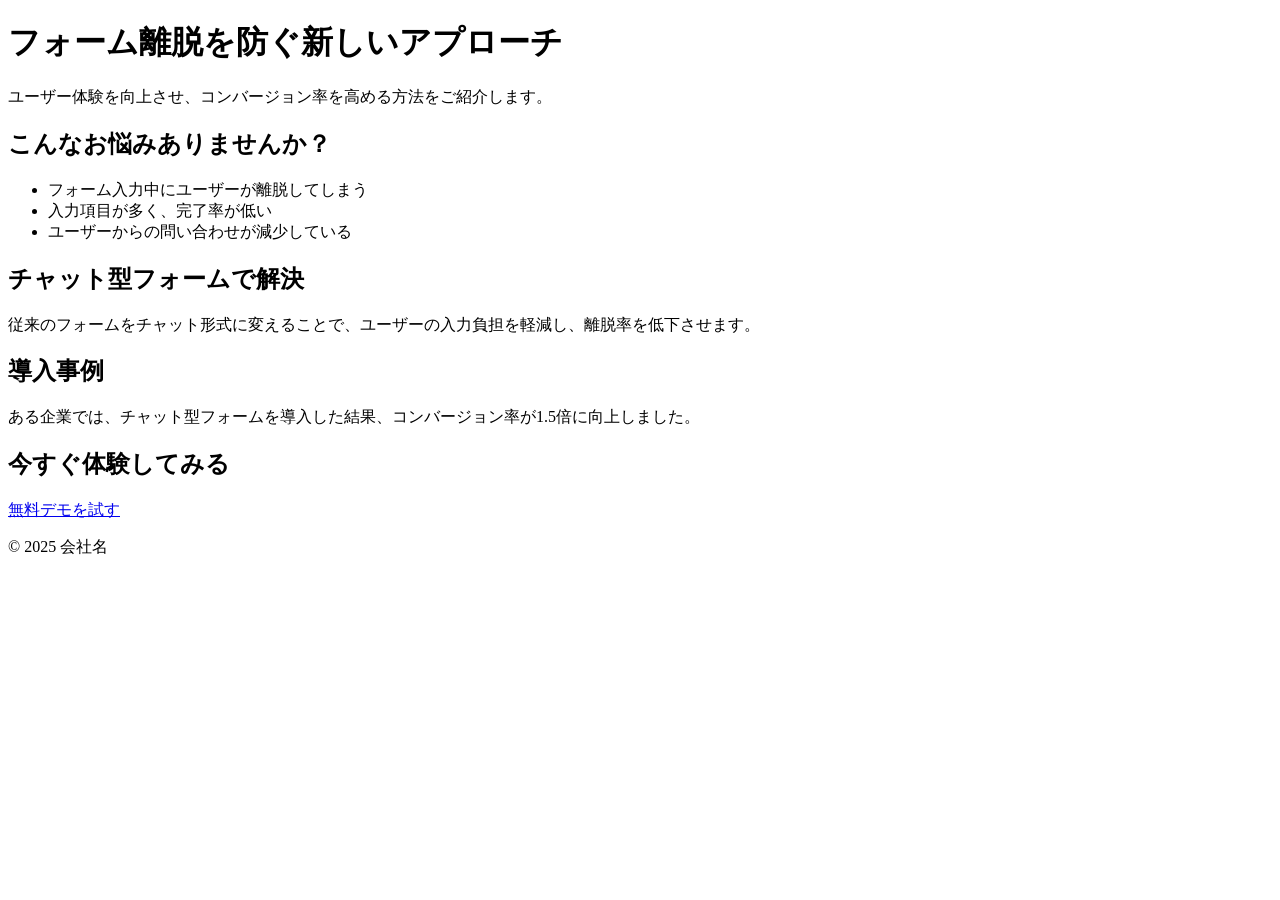
==== index.html @ adb3e5f3 "fix: GTMタグ（GTM-NZ7NN2QD）を追加しBOTCHAN読み込み安定化" ====
<!DOCTYPE html>
<html lang="ja">
<head>
  <meta charset="UTF-8" />
  <meta name="viewport" content="width=device-width, initial-scale=1.0" />
  <title>記事型LPテンプレート</title>
  <link rel="stylesheet" href="style.css" />

  <!-- ✅ Google Tag Manager（head） -->
  <script>
    (function(w,d,s,l,i){w[l]=w[l]||[];w[l].push({'gtm.start':
    new Date().getTime(),event:'gtm.js'});var f=d.getElementsByTagName(s)[0],
    j=d.createElement(s),dl=l!='dataLayer'?'&l='+l:'';j.async=true;
    j.src='https://www.googletagmanager.com/gtm.js?id='+i+dl;
    f.parentNode.insertBefore(j,f);
    })(window,document,'script','dataLayer','GTM-NZ7NN2QD');
  </script>
  <!-- End Google Tag Manager -->
</head>
<body>

  <!-- ✅ Google Tag Manager（noscript） -->
  <noscript>
    <iframe src="https://www.googletagmanager.com/ns.html?id=GTM-NZ7NN2QD"
    height="0" width="0" style="display:none;visibility:hidden"></iframe>
  </noscript>
  <!-- End Google Tag Manager -->

  <!-- ファーストビュー -->
  <header>
    <h1>フォーム離脱を防ぐ新しいアプローチ</h1>
    <p>ユーザー体験を向上させ、コンバージョン率を高める方法をご紹介します。</p>
  </header>

  <!-- 問題提起 -->
  <section id="problem">
    <h2>こんなお悩みありませんか？</h2>
    <ul>
      <li>フォーム入力中にユーザーが離脱してしまう</li>
      <li>入力項目が多く、完了率が低い</li>
      <li>ユーザーからの問い合わせが減少している</li>
    </ul>
  </section>

  <!-- 解決策の提示 -->
  <section id="solution">
    <h2>チャット型フォームで解決</h2>
    <p>従来のフォームをチャット形式に変えることで、ユーザーの入力負担を軽減し、離脱率を低下させます。</p>
  </section>

  <!-- 導入事例や実績 -->
  <section id="case-study">
    <h2>導入事例</h2>
    <p>ある企業では、チャット型フォームを導入した結果、コンバージョン率が1.5倍に向上しました。</p>
  </section>

  <!-- CTA -->
  <section id="cta">
    <h2>今すぐ体験してみる</h2>
    <a href="#" class="cta-button" id="cta-button">無料デモを試す</a>
  </section>

  <footer>
    <p>&copy; 2025 会社名</p>
  </footer>

  <!-- ✅ BOTCHAN起動処理（efoInit） -->
  <script>
    function waitForEfoInit(callback, interval = 500, timeout = 15000) {
      const start = Date.now();
      const timer = setInterval(() => {
        if (typeof efoInit === "function") {
          clearInterval(timer);
          callback();
        } else if (Date.now() - start > timeout) {
          clearInterval(timer);
          console.error("❌ efoInit が読み込まれませんでした");
        }
      }, interval);
    }

    document.addEventListener("DOMContentLoaded", function () {
      setTimeout(function () {
        waitForEfoInit(function () {
          console.log("✅ BOTCHAN init 実行（efoInit）");

          efoInit("686b94425bab4156450213d9", {
            autoStart: false,
            onReady: function (efoApp) {
              const ctaButton = document.getElementById("cta-button");
              if (ctaButton) {
                ctaButton.addEventListener("click", function (e) {
                  e.preventDefault();
                  efoApp.open();
                });
              } else {
                console.warn("❗CTAボタンが見つかりません");
              }
            }
          });
        });
      }, 5000); // ← 初期実行を5秒遅らせます
    });
  </script>

</body>
</html>
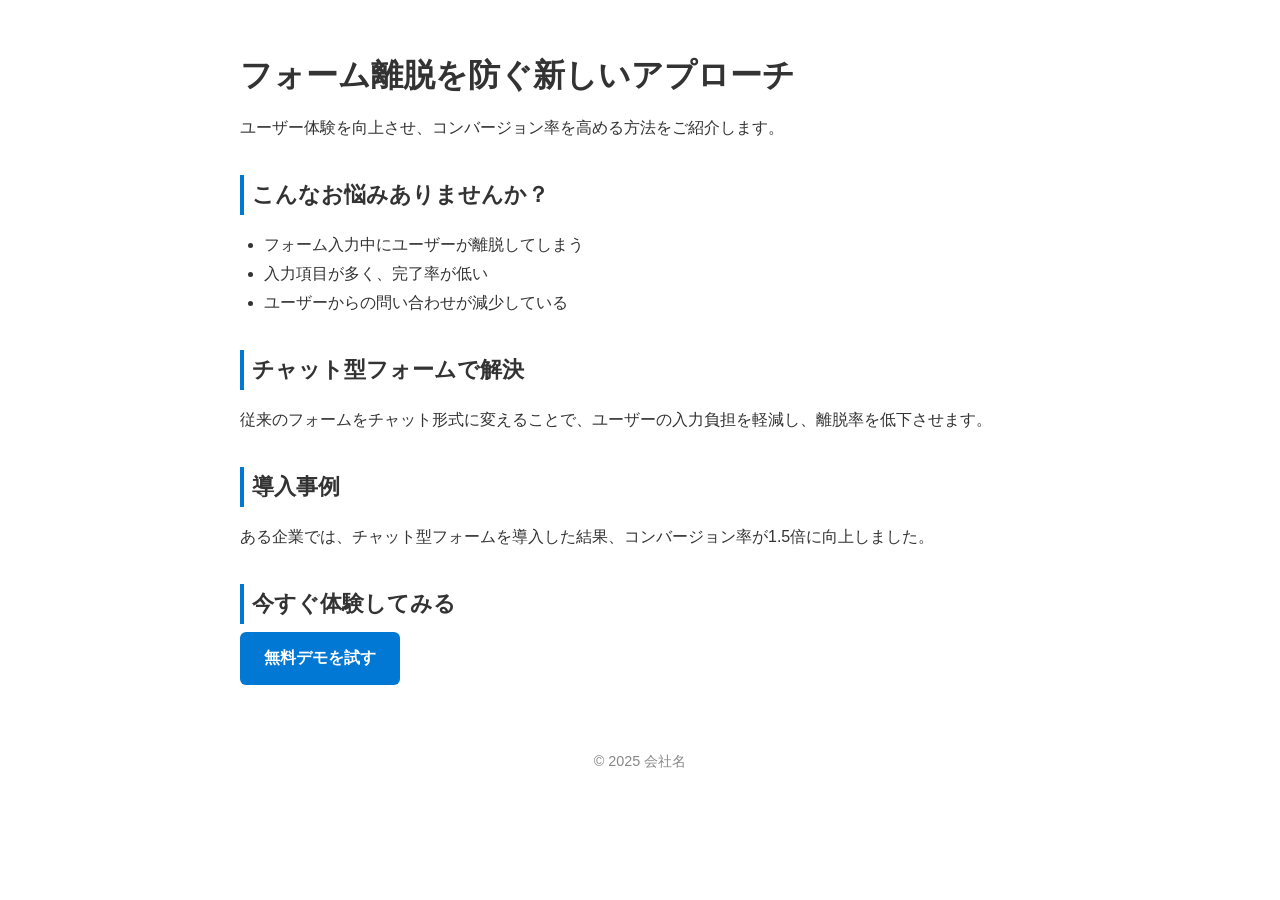
==== commit 76634a1c: "BOTCHANスクリプト追加 & CTA連動実装" ====
--- a/index.html
+++ b/index.html
@@ -57,51 +57,17 @@
   <!-- CTA -->
   <section id="cta">
     <h2>今すぐ体験してみる</h2>
-    <a href="#" class="cta-button" id="cta-button">無料デモを試す</a>
+    <a href="#" class="botchan_open">無料デモを試す</a>
   </section>
 
   <footer>
     <p>&copy; 2025 会社名</p>
   </footer>
 
-  <!-- ✅ BOTCHAN起動処理（efoInit） -->
-  <script>
-    function waitForEfoInit(callback, interval = 500, timeout = 15000) {
-      const start = Date.now();
-      const timer = setInterval(() => {
-        if (typeof efoInit === "function") {
-          clearInterval(timer);
-          callback();
-        } else if (Date.now() - start > timeout) {
-          clearInterval(timer);
-          console.error("❌ efoInit が読み込まれませんでした");
-        }
-      }, interval);
-    }
-
-    document.addEventListener("DOMContentLoaded", function () {
-      setTimeout(function () {
-        waitForEfoInit(function () {
-          console.log("✅ BOTCHAN init 実行（efoInit）");
-
-          efoInit("686b94425bab4156450213d9", {
-            autoStart: false,
-            onReady: function (efoApp) {
-              const ctaButton = document.getElementById("cta-button");
-              if (ctaButton) {
-                ctaButton.addEventListener("click", function (e) {
-                  e.preventDefault();
-                  efoApp.open();
-                });
-              } else {
-                console.warn("❗CTAボタンが見つかりません");
-              }
-            }
-          });
-        });
-      }, 5000); // ← 初期実行を5秒遅らせます
-    });
-  </script>
+  <!-- ✅ BOTCHAN 起動スクリプト -->
+  <script src="https://app2.blob.core.windows.net/botchan/js/efoapp.js"
+          data-disconnect-url="https://hiro4747179.github.io/article-lp-demo/"
+          data-disconnect-param="1"></script>
 
 </body>
 </html>
--- a/style.css
+++ b/style.css
@@ -0,0 +1,50 @@
+body {
+  font-family: -apple-system, BlinkMacSystemFont, "Helvetica Neue", sans-serif;
+  margin: 0 auto;
+  padding: 2rem;
+  max-width: 800px;
+  line-height: 1.8;
+  color: #333;
+  background-color: #fff;
+}
+
+h1 {
+  font-size: 2rem;
+  margin-bottom: 1rem;
+  line-height: 1.4;
+}
+
+h2 {
+  font-size: 1.4rem;
+  margin-top: 2rem;
+  margin-bottom: 0.5rem;
+  border-left: 4px solid #0078d4;
+  padding-left: 0.5rem;
+}
+
+ul {
+  padding-left: 1.5rem;
+  margin-bottom: 1.5rem;
+}
+
+a.botchan_open {
+  display: inline-block;
+  background: #0078d4;
+  color: white;
+  text-decoration: none;
+  padding: 0.75rem 1.5rem;
+  border-radius: 6px;
+  font-weight: bold;
+  transition: background 0.3s ease;
+}
+
+a.botchan_open:hover {
+  background: #005a9e;
+}
+
+footer {
+  margin-top: 4rem;
+  text-align: center;
+  color: #888;
+  font-size: 0.9rem;
+}
